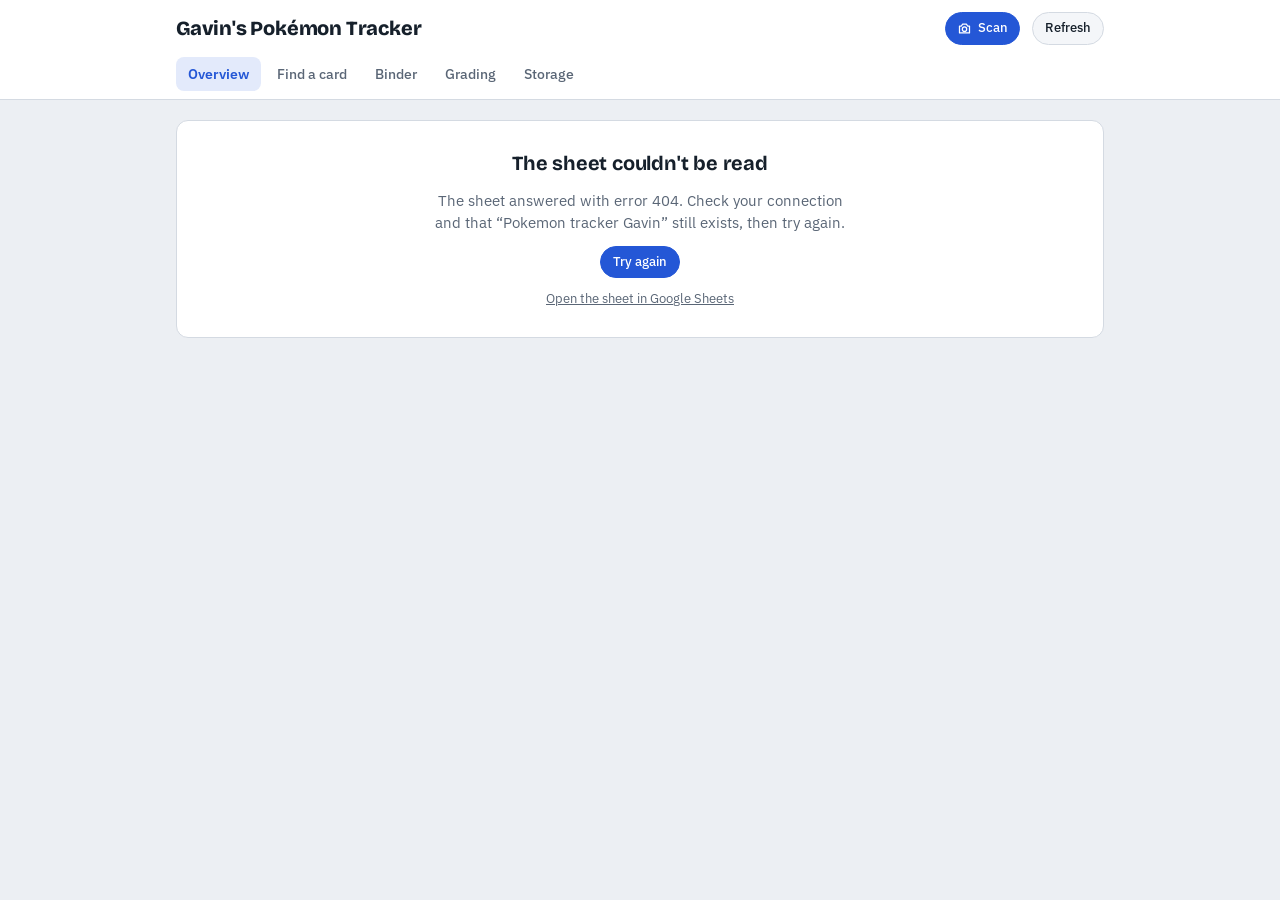
==== gavin/index.html @ ca518d1c "Storage units with jobs, move/keep-here, multi-binder view, daily TCGdex prices - Storage tab is a l" ====
<!DOCTYPE html>
<html lang="en">
<head>
<meta charset="utf-8">
<meta name="viewport" content="width=device-width, initial-scale=1, viewport-fit=cover">
<link rel="manifest" href="manifest.json">
<meta name="mobile-web-app-capable" content="yes">
<meta name="apple-mobile-web-app-capable" content="yes">
<meta name="apple-mobile-web-app-status-bar-style" content="black-translucent">
<meta name="apple-mobile-web-app-title" content="Gavin's Cards">
<meta name="theme-color" content="#FFFFFF" media="(prefers-color-scheme: light)">
<meta name="theme-color" content="#161D25" media="(prefers-color-scheme: dark)">
<link rel="apple-touch-icon" sizes="180x180" href="apple-touch-icon-v2.png">
<link rel="apple-touch-icon" sizes="512x512" href="icon-512.png">
<link rel="icon" type="image/png" sizes="192x192" href="icon-192.png">
<title>Gavin's Pokémon Tracker</title>
<link rel="preconnect" href="https://fonts.googleapis.com">
<link rel="preconnect" href="https://fonts.gstatic.com" crossorigin>
<link rel="stylesheet" href="https://fonts.googleapis.com/css2?family=Bricolage+Grotesque:opsz,wght@12..96,600;12..96,800&family=IBM+Plex+Mono:wght@400;500&family=IBM+Plex+Sans:wght@400;500;600&display=swap">
<!-- All styles and code are shared with Jeff's and Max's apps: ../app.css and ../app.js -->
<link rel="stylesheet" href="../app.css?v=st1">
</head>
<body>

<header>
  <div class="wrap">
    <div class="hd">
      <h1>Gavin's Pokémon Tracker</h1>
      <span class="stamp" id="stamp"></span>
      <button class="btn" id="refresh" type="button" aria-label="Refresh from Google Sheets">Refresh</button>
    </div>
    <nav class="tabs" role="tablist" aria-label="Sections">
      <button class="tab" role="tab" data-tab="overview" id="tab-overview">Overview</button>
      <button class="tab" role="tab" data-tab="collection" id="tab-collection">Find a card</button>
      <button class="tab" role="tab" data-tab="binder" id="tab-binder">Binder</button>
      <button class="tab" role="tab" data-tab="grading" id="tab-grading">Grading</button>
      <button class="tab" role="tab" data-tab="storage" id="tab-storage">Storage</button>
    </nav>
  </div>
</header>
<main class="wrap" id="main" aria-live="polite"></main>
<dialog id="detail" aria-label="Card details"></dialog>

<script>
window.PKT = {
  sheetName: "Pokemon tracker Gavin",
  sheetId: "1HpsaCnkQEG8fVA6-6OY5mquzTY_0RFFqA_N-cReuiIc",
  api: "PASTE_GAVIN_LINK", // Gavin's own Apps Script link
  photos: "photos/",  // gavin/photos/photos.json + Gavin's own photos
  store: "pkt-gavin"  // keeps Gavin's saved data apart from Jeff's and Max's
};
</script>
<script src="../app.js?v=st1"></script>

</body>
</html>
---- app.css ----
/* Layout: sticky header + tab rail, one centered 960px column; collection reads like a sleeve list, binder like a 9-pocket page */
:root{
  --bg:#ECEFF3; --surface:#FFFFFF; --surface-2:#F4F6F9; --ink:#16202B; --muted:#5A6676; --line:#D4DAE2;
  --accent:#2457D6; --accent-ink:#FFFFFF; --accent-soft:#E3EAFB;
  --t-top:#B8790F; --t-binder:#2457D6; --t-bulk:#6F7C8B; --t-sealed:#8248C2;
  --good:#1D8250; --warn:#A86D12; --bad:#C0392F;
  --foil-a:#7FD3E8; --foil-b:#C8A7F2; --foil-c:#F6D27A;
  --f-display:"Bricolage Grotesque", "Avenir Next", "Segoe UI", system-ui, sans-serif;
  --f-body:"IBM Plex Sans", "Segoe UI", system-ui, -apple-system, sans-serif;
  --f-mono:"IBM Plex Mono", ui-monospace, "SF Mono", Menlo, monospace;
  --r:12px;
}
@media (prefers-color-scheme: dark){:root:not([data-theme="light"]){
  --bg:#0E1319; --surface:#161D25; --surface-2:#1C242E; --ink:#E5EAF0; --muted:#93A0AF; --line:#2A3542;
  --accent:#7097FF; --accent-ink:#0E1319; --accent-soft:#1D2A47;
  --t-top:#E4AA3E; --t-binder:#7097FF; --t-bulk:#8E9AA8; --t-sealed:#B485EE;
  --good:#46C084; --warn:#E3A94B; --bad:#F27168;
  --foil-a:#3F9DB3; --foil-b:#8C68C4; --foil-c:#C49A3B;
  color-scheme:dark}}
:root[data-theme="dark"]{
  --bg:#0E1319; --surface:#161D25; --surface-2:#1C242E; --ink:#E5EAF0; --muted:#93A0AF; --line:#2A3542;
  --accent:#7097FF; --accent-ink:#0E1319; --accent-soft:#1D2A47;
  --t-top:#E4AA3E; --t-binder:#7097FF; --t-bulk:#8E9AA8; --t-sealed:#B485EE;
  --good:#46C084; --warn:#E3A94B; --bad:#F27168;
  --foil-a:#3F9DB3; --foil-b:#8C68C4; --foil-c:#C49A3B;
  color-scheme:dark}

*{box-sizing:border-box}
:root{padding-top:env(safe-area-inset-top,0px);padding-bottom:env(safe-area-inset-bottom,0px)}
[hidden]{display:none!important}
img{max-width:100%}
body{margin:0;background:var(--bg);color:var(--ink);font-family:var(--f-body);font-size:15px;line-height:1.45}
body::before{content:"";position:fixed;inset:0 0 auto;height:env(safe-area-inset-top,0px);z-index:10;background:var(--surface)}
.wrap{max-width:960px;margin:0 auto;padding-left:max(16px,env(safe-area-inset-left,0px));padding-right:max(16px,env(safe-area-inset-right,0px))}
h1,h2,h3{font-family:var(--f-display);text-wrap:balance;margin:0;letter-spacing:-.01em}
.num{font-family:var(--f-mono);font-variant-numeric:tabular-nums}
button{font:inherit;color:inherit;cursor:pointer}
:focus-visible{outline:2px solid var(--accent);outline-offset:2px;border-radius:6px}

/* header */
header{position:sticky;top:env(safe-area-inset-top,0px);z-index:5;background:var(--surface);border-bottom:1px solid var(--line)}
.hd{display:flex;align-items:center;gap:12px;padding-block:12px}
.hd h1{font-size:20px;font-weight:800;flex:1;min-width:0}
.hd .stamp{font-size:12px;color:var(--muted);white-space:nowrap}
.btn{display:inline-flex;align-items:center;gap:6px;border:1px solid var(--line);background:var(--surface-2);border-radius:999px;padding:6px 12px;font-size:13px;font-weight:500}
.btn:hover{border-color:var(--accent)}
.btn.primary{background:var(--accent);color:var(--accent-ink);border-color:var(--accent)}
.btn[disabled]{opacity:.55;cursor:default}
.spin{display:inline-block;width:12px;height:12px;border:2px solid currentColor;border-right-color:transparent;border-radius:50%;animation:sp .8s linear infinite}
@keyframes sp{to{transform:rotate(360deg)}}
nav.tabs{display:flex;gap:4px;overflow-x:auto;padding-bottom:8px;scrollbar-width:none}
nav.tabs::-webkit-scrollbar{display:none}
.tab{border:0;background:none;padding:7px 12px;border-radius:8px;font-size:14px;font-weight:500;color:var(--muted);white-space:nowrap}
.tab[aria-selected="true"]{background:var(--accent-soft);color:var(--accent);font-weight:600}

main{padding-block:20px 48px;display:flex;flex-direction:column;gap:20px}
section.panel{background:var(--surface);border:1px solid var(--line);border-radius:var(--r);padding:16px;min-width:0}
.panel h2{font-size:17px;font-weight:600;margin-bottom:12px}
.eyebrow{font-size:11px;letter-spacing:.08em;text-transform:uppercase;color:var(--muted);font-weight:600}
.muted{color:var(--muted)}
.note{font-size:13px;color:var(--muted)}
.grid2{display:grid;grid-template-columns:repeat(auto-fit,minmax(280px,1fr));gap:20px}

/* hero */
.hero{position:relative;overflow:hidden;border-radius:16px;padding:22px 20px;background:var(--surface);border:1px solid var(--line)}
.hero::before{content:"";position:absolute;inset:0 0 auto 0;height:5px;background:linear-gradient(100deg,var(--foil-a),var(--foil-b),var(--foil-c),var(--foil-a));background-size:300% 100%;animation:foil 9s linear infinite}
@keyframes foil{to{background-position:300% 0}}
.hero .big{font-family:var(--f-display);font-weight:800;font-size:clamp(38px,9vw,56px);line-height:1;margin-top:6px;font-variant-numeric:tabular-nums}
.hero .sub{display:flex;flex-wrap:wrap;gap:6px 18px;margin-top:12px;font-size:14px;color:var(--muted)}
.hero .sub b{color:var(--ink);font-family:var(--f-mono);font-weight:500}

/* tier breakdown */
.stack{display:flex;height:14px;border-radius:7px;overflow:hidden;background:var(--surface-2);margin-bottom:14px}
.stack span{height:100%}
.tiers{display:grid;grid-template-columns:repeat(auto-fit,minmax(190px,1fr));gap:10px}
.tier{display:grid;grid-template-columns:auto 1fr auto;gap:2px 10px;align-items:baseline;padding:10px 12px;background:var(--surface-2);border-radius:10px}
.tier i{width:10px;height:10px;border-radius:3px;align-self:center;grid-row:span 2}
.tier .l{font-weight:600}
.tier .v{font-family:var(--f-mono);text-align:right}
.tier .s{font-size:12px;color:var(--muted)}
.tier .c{font-size:12px;color:var(--muted);text-align:right;font-family:var(--f-mono)}
.c-top{background:var(--t-top)} .c-binder{background:var(--t-binder)} .c-bulk{background:var(--t-bulk)} .c-sealed{background:var(--t-sealed)} .c-other{background:var(--line)}

/* bars */
.bars{display:flex;flex-direction:column;gap:9px}
.bar{display:grid;grid-template-columns:minmax(0,9.5em) 1fr auto;gap:10px;align-items:center;font-size:13px}
.bar .n{overflow:hidden;text-overflow:ellipsis;white-space:nowrap}
.bar .t{height:8px;background:var(--surface-2);border-radius:4px;overflow:hidden}
.bar .t span{display:block;height:100%;background:var(--accent);border-radius:4px}
.bar .v{font-family:var(--f-mono);font-variant-numeric:tabular-nums;min-width:5.5em;text-align:right}

/* hits */
.hits{list-style:none;margin:0;padding:0;display:flex;flex-direction:column}
.hits li{display:grid;grid-template-columns:1fr auto;gap:2px 12px;padding:9px 0;border-top:1px solid var(--line)}
.hits li:first-child{border-top:0;padding-top:0}
.hits .nm{font-weight:600;min-width:0}
.hits .px{font-family:var(--f-mono);font-weight:500;text-align:right}
.hits .meta{font-size:12px;color:var(--muted);grid-column:1/-1}

/* collection */
.toolbar{display:flex;flex-direction:column;gap:10px}
.search{display:flex;align-items:center;gap:8px;background:var(--surface);border:1px solid var(--line);border-radius:10px;padding:0 12px}
.search:focus-within{border-color:var(--accent)}
.search input{flex:1;min-width:0;border:0;background:none;color:var(--ink);font:inherit;padding:11px 0;outline:none}
.chips{display:flex;gap:6px;flex-wrap:wrap}
.chip{border:1px solid var(--line);background:var(--surface);border-radius:999px;padding:5px 11px;font-size:13px;display:inline-flex;align-items:center;gap:6px}
.chip i{width:8px;height:8px;border-radius:50%}
.chip[aria-pressed="true"],.chip[aria-checked="true"]{border-color:var(--ink);background:var(--ink);color:var(--surface)}
.sortrow{display:flex;justify-content:space-between;align-items:center;gap:10px;flex-wrap:wrap;font-size:13px;color:var(--muted)}
.sortrow select{font:inherit;color:var(--ink);background:var(--surface);border:1px solid var(--line);border-radius:8px;padding:4px 8px}
.list{list-style:none;margin:0;padding:0;background:var(--surface);border:1px solid var(--line);border-radius:var(--r);overflow:hidden}
.row{display:grid;grid-template-columns:44px minmax(0,1fr) auto;gap:3px 14px;padding:12px 14px;border-top:1px solid var(--line);position:relative}
.row:first-child{border-top:0}
.row::before{content:"";position:absolute;left:0;top:10px;bottom:10px;width:3px;border-radius:0 3px 3px 0;background:var(--tc,var(--line))}
.row .nm{font-weight:600}
.row .meta{font-size:12.5px;color:var(--muted)}
.row .val{text-align:right}
.row .px{font-family:var(--f-mono);font-weight:500}
.row .qty{font-size:12px;color:var(--muted);font-family:var(--f-mono)}
.row .loc{grid-column:2/-1;display:flex;flex-wrap:wrap;gap:6px;align-items:center;margin-top:4px;font-size:12.5px}
.pin{display:inline-flex;align-items:center;gap:6px;background:var(--surface-2);border-radius:6px;padding:2px 8px;font-family:var(--f-mono);font-size:12px}
.pin i{width:7px;height:7px;border-radius:50%;background:var(--tc,var(--line))}
.flag{font-size:11.5px;font-weight:600;color:var(--warn);border:1px solid currentColor;border-radius:999px;padding:0 7px}
.t-top{--tc:var(--t-top)} .t-binder{--tc:var(--t-binder)} .t-bulk{--tc:var(--t-bulk)} .t-sealed{--tc:var(--t-sealed)}
.empty{padding:28px 16px;text-align:center;color:var(--muted)}

/* binder */
.pager{display:flex;align-items:center;gap:10px;justify-content:space-between;flex-wrap:wrap}
.pager .pg{font-family:var(--f-display);font-weight:800;font-size:22px}
.pages{display:flex;gap:5px;flex-wrap:wrap;margin-top:10px}
.pages button{width:30px;height:30px;border-radius:7px;border:1px solid var(--line);background:var(--surface);font-family:var(--f-mono);font-size:12px}
.pages button[aria-current="true"]{background:var(--accent);color:var(--accent-ink);border-color:var(--accent)}
.pages button.full{background:var(--surface-2)}
.sheet{display:grid;grid-template-columns:repeat(3,minmax(0,1fr));gap:8px;padding:10px;background:var(--surface-2);border-radius:14px;border:1px solid var(--line);max-width:560px;margin:14px auto 0}
.binder-wrap{perspective:1400px}
.sheet.flip-next{transform-origin:left center;animation:turn-next .5s ease-out}
.sheet.flip-prev{transform-origin:right center;animation:turn-prev .5s ease-out}
@keyframes turn-next{from{transform:rotateY(75deg);opacity:.2}to{transform:none;opacity:1}}
@keyframes turn-prev{from{transform:rotateY(-75deg);opacity:.2}to{transform:none;opacity:1}}
.slot{aspect-ratio:63/88;max-width:100%;border-radius:8px;background:var(--surface);border:1px solid var(--line);padding:8px;display:flex;flex-direction:column;gap:3px;min-width:0;overflow:hidden;position:relative}
.slot .sn{position:absolute;top:6px;right:7px;font-family:var(--f-mono);font-size:10px;color:var(--muted)}
.slot .nm{font-weight:600;font-size:12.5px;line-height:1.2;display:-webkit-box;-webkit-line-clamp:3;-webkit-box-orient:vertical;overflow:hidden;margin-top:12px}
.slot .meta{font-size:10.5px;color:var(--muted);line-height:1.25;overflow:hidden;text-overflow:ellipsis}
.slot .px{margin-top:auto;font-family:var(--f-mono);font-size:12px;font-weight:500}
.slot.open{border-style:dashed;background:transparent;align-items:center;justify-content:center;color:var(--muted);font-size:12px}
.slot.next{border-color:var(--accent);color:var(--accent);font-weight:600}
.slot.fill::after{content:"";position:absolute;inset:auto 0 0 0;height:3px;background:var(--t-binder);z-index:2}

/* storage */
.units{display:flex;flex-direction:column;gap:16px}
.unit{display:grid;grid-template-columns:1fr auto;gap:4px 12px}
.unit .l{font-weight:600}
.unit .r{font-family:var(--f-mono);font-size:13px;text-align:right}
.unit .s{grid-column:1/-1;font-size:12.5px;color:var(--muted)}
.unit .t{grid-column:1/-1;height:10px;background:var(--surface-2);border-radius:5px;overflow:hidden}
.unit .t span{display:block;height:100%}
.spots{display:grid;grid-template-columns:repeat(auto-fit,minmax(180px,1fr));gap:10px}
.spot{padding:12px;border-radius:10px;border:1px dashed var(--accent);background:var(--accent-soft)}
.spot .v{font-family:var(--f-display);font-weight:800;font-size:20px;color:var(--accent)}

/* grading */
.gcard{border:1px solid var(--line);border-radius:var(--r);padding:14px;display:flex;flex-direction:column;gap:10px;background:var(--surface)}
.gtop{display:flex;justify-content:space-between;gap:10px;align-items:flex-start}
.pill{font-size:11.5px;font-weight:700;letter-spacing:.06em;border-radius:999px;padding:3px 10px;white-space:nowrap}
.p-grade{background:var(--good);color:var(--surface)}
.p-gamble{background:var(--warn);color:var(--surface)}
.p-skip{background:var(--surface-2);color:var(--muted);border:1px solid var(--line)}
.gtbl{display:grid;grid-template-columns:repeat(3,minmax(0,1fr));gap:8px}
.gtbl div{background:var(--surface-2);border-radius:8px;padding:8px}
.gtbl .k{font-size:11px;color:var(--muted);text-transform:uppercase;letter-spacing:.06em}
.gtbl .v{font-family:var(--f-mono);font-weight:500}
.pos{color:var(--good)} .neg{color:var(--bad)}
.steps{display:flex;flex-wrap:wrap;gap:6px;font-size:12.5px}
.steps span{background:var(--surface-2);border-radius:6px;padding:3px 8px}

/* states */
.state{background:var(--surface);border:1px solid var(--line);border-radius:var(--r);padding:28px 20px;text-align:center;display:flex;flex-direction:column;gap:12px;align-items:center}
.state h2{font-size:20px}
.state p{margin:0;max-width:48ch;color:var(--muted)}
.skel{height:14px;border-radius:7px;background:var(--surface-2);animation:pulse 1.4s ease-in-out infinite}
@keyframes pulse{50%{opacity:.5}}
.secerr{font-size:13px;color:var(--warn);background:var(--surface-2);border-radius:8px;padding:8px 10px}
.spark{width:100%;height:auto;display:block}
.spark text{fill:var(--muted);font-family:var(--f-mono);font-size:11px}
a{color:var(--accent)}

/* card pictures */
.thumb{width:44px;aspect-ratio:63/88;border-radius:4px;background:var(--surface-2);overflow:hidden;flex:none;position:relative}
.thumb img,.art img,.dimg img{width:100%;height:100%;object-fit:cover;display:block}
.thumb.sm{width:34px}
.logo img{object-fit:contain;padding:12%}
.thumb.logo img{padding:6%}
.thumb:not(.has-img)::after{content:"";position:absolute;inset:30% 25%;border-radius:50%;border:2px solid var(--line)}
.tap{cursor:pointer;-webkit-tap-highlight-color:transparent}
.tap:active{background:var(--surface-2)}
.row .thumb{grid-row:span 2}
.hits.pics li{grid-template-columns:34px minmax(0,1fr) auto;align-items:center}
.hits.pics .thumb{grid-row:span 2;align-self:start}
.hits.pics .meta{grid-column:2/-1}
.slot .art{position:absolute;inset:0;z-index:1}
.slot .art:not(.has-img){opacity:0;pointer-events:none}
.slot .art.has-img ~ .sn{z-index:2;background:var(--surface);border-radius:4px;padding:0 4px;top:4px;right:4px}
.slot .art.has-img ~ .px{z-index:2;position:absolute;left:4px;bottom:6px;background:var(--surface);border-radius:4px;padding:1px 5px;font-size:11px}
/* Card details: kept clear of the phone's clock/notch and home bar; Close stays pinned at the top while scrolling */
:root{--sat:env(safe-area-inset-top,0px);--sab:env(safe-area-inset-bottom,0px)}
dialog#detail,dialog#scan{border:0;padding:0;border-radius:16px;background:var(--surface);color:var(--ink);width:min(420px,calc(100vw - 32px));
  position:fixed;inset:calc(var(--sat) + 16px) 0 calc(var(--sab) + 16px) 0;margin:auto;height:fit-content;
  max-height:calc(100dvh - var(--sat) - var(--sab) - 32px);overflow:auto;overscroll-behavior:contain}
dialog#detail::backdrop,dialog#scan::backdrop{background:rgba(5,10,15,.6)}
.dhead{display:flex;justify-content:flex-end;padding:10px;position:sticky;top:0;z-index:3;background:var(--surface)}
.dhead .btn{padding:8px 16px;font-size:14px}
.dimg{width:min(260px,68vw);aspect-ratio:63/88;margin:0 auto;border-radius:12px;overflow:hidden;background:var(--surface-2);position:relative}
.dimg:not(.has-img)::after{content:"No picture found";position:absolute;inset:0;display:grid;place-items:center;color:var(--muted);font-size:13px}
.dbody{padding:16px;display:flex;flex-direction:column;gap:12px}
.dbody h2{font-size:20px}
/* Scan cards: header button, then a sheet that walks photo → check the list → add */
#scanBtn{padding:6px 11px}
#scanBtn svg{flex:none}
@media (max-width:420px){.hd{gap:8px}.hd .stamp{display:none}}
dialog#scan{width:min(480px,calc(100vw - 24px))}
.shead{justify-content:space-between;align-items:center;border-bottom:1px solid var(--line);padding:10px 12px 10px 16px}
.shead h2{font-size:18px}
.sbody{gap:14px}
.btn.big{justify-content:center;padding:12px 16px;font-size:15px;border-radius:12px}
.field{display:flex;flex-direction:column;gap:4px;font-size:12px;color:var(--muted);min-width:0}
.field input,.field select{font:inherit;font-size:16px;color:var(--ink);background:var(--surface);border:1px solid var(--line);border-radius:8px;padding:8px 10px;width:100%;min-width:0}
.field input:focus,.field select:focus{border-color:var(--accent);outline:none}
.check{display:flex;align-items:center;gap:8px;font-size:13px;color:var(--ink)}
.check input{width:18px;height:18px}
.tips{margin:0;padding-left:18px;font-size:13px;color:var(--muted);display:flex;flex-direction:column;gap:4px}
.linkbtn{border:0;background:none;padding:0;color:var(--accent);font-size:inherit;text-decoration:underline}
.sphoto{width:100%;max-height:44vh;object-fit:contain;border-radius:10px;background:var(--surface-2)}
.sphoto.sm{max-height:150px}
.sbusy{display:flex;flex-direction:column;align-items:center;gap:4px;font-weight:500}
.sbusy p{margin:0}
.scards{display:flex;flex-direction:column;gap:10px}
.scard{border:1px solid var(--line);border-left:4px solid var(--tc,var(--line));border-radius:10px;padding:10px 12px;display:flex;flex-direction:column;gap:10px;background:var(--surface)}
.scard.skip{opacity:.55;border-left-color:var(--line)}
.scard.skip .nm{text-decoration:line-through}
.stop{display:grid;grid-template-columns:auto minmax(0,1fr) auto;gap:10px;align-items:start}
.stop .thumb{width:48px}
.stop .thumb:has(img)::after{display:none}
.tchoices{display:flex;flex-direction:column;gap:8px}
.tchoice{display:grid;grid-template-columns:auto minmax(0,1fr);gap:12px;align-items:center;text-align:left;width:100%;padding:10px 12px;border:1px solid var(--line);border-radius:10px;background:var(--surface);color:inherit;font:inherit;cursor:pointer}
.tchoice:active{background:var(--surface-2)}
.tchoice .thumb{width:56px}
.tchoice .thumb:has(img)::after{display:none}
.tchoice .sinfo{display:flex;flex-direction:column;gap:2px}
.sinfo .nm{font-weight:600;display:flex;flex-wrap:wrap;gap:4px 8px;align-items:center}
.sinfo .meta{font-size:12.5px;color:var(--muted)}
.flag.bad{color:var(--bad)}
.sflds{display:grid;grid-template-columns:1.2fr .8fr 1fr;gap:8px}
.sdest{display:flex;align-items:center;justify-content:space-between;gap:8px;flex-wrap:wrap;font-size:13px}
.snotes{margin:0;padding-left:16px;font-size:12.5px;color:var(--muted);display:flex;flex-direction:column;gap:3px}
.snotes:empty{display:none}
.snotes .warn,.note.warn{color:var(--warn)}
.sfix summary{font-size:13px;color:var(--accent);cursor:pointer}
.sfix[open]{display:flex;flex-direction:column;gap:8px}
.sfix .sflds{grid-template-columns:1fr 1fr}
.sbar{display:flex;gap:10px;position:sticky;bottom:0;background:var(--surface);padding:10px 0 2px;margin-top:-4px}
.sbar .btn{flex:1;justify-content:center;padding:11px 14px;font-size:15px;border-radius:12px}
.sdone h3{font-size:18px;margin-bottom:10px}
.sdone{display:flex;flex-direction:column;gap:12px}
.sacts{margin:0;padding:0;list-style:none;display:flex;flex-direction:column;gap:8px}
.sacts li{border-left:4px solid var(--tc,var(--line));padding:6px 10px;background:var(--surface-2);border-radius:0 8px 8px 0;font-size:14px}
.sacts li div{font-size:13px;color:var(--muted);margin-top:2px}
.blines{display:flex;flex-direction:column;gap:10px}
.bline{border:1px solid var(--line);border-radius:10px;padding:10px 12px;display:flex;flex-direction:column;gap:8px;background:var(--surface)}
.bhead{display:grid;grid-template-columns:minmax(0,1fr) auto;gap:8px;align-items:end}
.sflds.b2{grid-template-columns:1fr 1fr}
.field i{font-style:normal}
.bmode{border:0;margin:0;padding:0;display:flex;flex-direction:column;gap:6px}
.bmode legend{padding:0;margin-bottom:4px}
/* loading creatures (art in fx/, made from Jeff's Gemini video) */
.loadfx{position:fixed;left:50%;bottom:calc(22px + env(safe-area-inset-bottom,0px));transform:translateX(-50%);z-index:20;display:flex;align-items:center;gap:6px;padding:4px 24px 4px 8px;background:linear-gradient(120deg,#1B1533,#2A1E3F 55%,#3B2418);border:1px solid rgba(255,190,110,.3);border-radius:999px;box-shadow:0 8px 28px rgba(27,21,51,.45),0 0 18px rgba(242,138,30,.25);white-space:nowrap}
.loadfx[hidden]{display:none}
.fx-word{position:relative;display:inline-flex;font-family:var(--f-display);font-weight:800;font-size:18px;letter-spacing:.02em}
.fx-word span{display:inline-block;background:linear-gradient(180deg,#FFD45C 10%,#F28A1E 55%,#D6402B 95%);-webkit-background-clip:text;background-clip:text;color:transparent;animation:fx-letter 3.6s linear infinite backwards;animation-delay:calc(var(--i) * .08s)}
.fx-ball{position:absolute;left:0;top:50%;width:12px;height:12px;margin:-6px 0 0 -6px;border-radius:50%;background:radial-gradient(circle,#FFF6D6 0 25%,#FFC83D 45%,#F28A1E 68%,rgba(214,64,43,0) 72%);box-shadow:0 0 10px 3px rgba(255,170,40,.55),-8px 0 7px -1px rgba(242,138,30,.6);opacity:0;animation:fx-ball 3.6s linear infinite}
.fx-ash{position:absolute;left:var(--x);top:45%;width:3px;height:3px;border-radius:50%;background:#9A9A9A;opacity:0;animation:fx-ash 3.6s ease-out infinite backwards;animation-delay:var(--d)}
@keyframes fx-letter{
  0%,23%{opacity:0;transform:translateY(4px) scale(.5);filter:grayscale(0) brightness(2.2) blur(1.5px) drop-shadow(0 0 0 #FFC83D)}
  27%{opacity:1;transform:translateY(0) scale(1.15);filter:grayscale(0) brightness(1.8) blur(0) drop-shadow(0 0 5px #FFC83D)}
  33%,62%{opacity:1;transform:translateY(0) scale(1);filter:grayscale(0) brightness(1) blur(0) drop-shadow(0 0 2px #F28A1E)}
  72%{opacity:1;transform:translateY(0) scale(1);filter:grayscale(1) brightness(.8) blur(0) drop-shadow(0 0 0 #F28A1E)}
  86%,100%{opacity:0;transform:translateY(-10px) scale(1.08);filter:grayscale(1) brightness(.8) blur(2.5px) drop-shadow(0 0 0 #F28A1E)}
}
@keyframes fx-ball{0%,21%{left:-10px;opacity:0;transform:scale(.4)}24%{left:-4px;opacity:1;transform:scale(1)}46%{left:100%;opacity:1;transform:scale(1)}50%,100%{left:100%;opacity:0;transform:scale(1.8)}}
@keyframes fx-ash{0%,68%{opacity:0;transform:translate(0,0)}74%{opacity:.9}96%,100%{opacity:0;transform:translate(-6px,-18px)}}
.sr{position:absolute;width:1px;height:1px;overflow:hidden;clip-path:inset(50%);white-space:nowrap}
.phx{position:relative;flex:none;width:100px;height:123px;margin:-52px -6px -14px -6px;animation:phx-seq 3.6s cubic-bezier(.45,0,.3,1) infinite}
.phx-sprite{position:absolute;inset:0;background:url(fx/phoenix-fly.webp) 0 0/2200% 100% no-repeat;animation:phx-flap .92s steps(22,jump-none) infinite}
.phx-glow{position:absolute;left:12%;top:22%;width:76%;height:60%;border-radius:50%;background:radial-gradient(closest-side,rgba(255,170,60,.65),rgba(242,90,30,.25) 60%,transparent);animation:phx-glow .9s ease-in-out infinite alternate}
.phx-ember{position:absolute;left:44%;top:70%;width:4px;height:4px;border-radius:50%;background:#FFC83D;box-shadow:0 0 6px 2px rgba(255,150,40,.7);opacity:0;animation:phx-ember 1.4s ease-out infinite}
.phx-ember:nth-of-type(4){left:36%;animation-delay:-.45s;background:#FFF3C4}
.phx-ember:nth-of-type(5){left:52%;animation-delay:-.9s}
@keyframes phx-seq{0%{transform:translate(0,0) rotate(0)}8%{transform:translate(0,-10px) rotate(-180deg)}16%{transform:translate(0,0) rotate(-360deg)}20%{transform:translate(-3px,1px) rotate(-352deg)}24%{transform:translate(5px,0) rotate(-368deg)}32%,100%{transform:translate(0,0) rotate(-360deg)}}
@keyframes phx-flap{to{background-position:100% 0}}
@keyframes phx-glow{to{opacity:.55;transform:scale(1.12)}}
@keyframes phx-ember{0%{transform:translate(0,0);opacity:0}20%{opacity:1}100%{transform:translate(-10px,-46px);opacity:0}}
.rju{display:block;width:100%;max-width:340px;aspect-ratio:5/4;object-fit:cover;border-radius:16px;background:#0B1022;box-shadow:0 0 0 1px rgba(95,212,255,.35),0 10px 30px rgba(47,111,228,.35)}
.rju-stage{position:relative;width:100%;max-width:340px;aspect-ratio:16/10;border-radius:16px;overflow:hidden;background:radial-gradient(ellipse at 50% 88%,#2A3F7A 0%,#16224A 48%,#0B1022 100%);box-shadow:0 0 0 1px rgba(95,212,255,.35),0 10px 30px rgba(47,111,228,.35)}
.rju-run{position:absolute;left:5%;width:90%;bottom:13%;filter:drop-shadow(0 0 6px rgba(95,212,255,.55))}
.rju-shadow{position:absolute;left:18%;width:64%;bottom:9%;height:9%;border-radius:50%;background:radial-gradient(closest-side,rgba(0,0,0,.55),transparent)}
.rju-streak{position:absolute;left:-30%;width:160%;bottom:12%;height:2px;-webkit-mask-image:linear-gradient(90deg,transparent 15%,#000 35%,#000 65%,transparent 85%);mask-image:linear-gradient(90deg,transparent 15%,#000 35%,#000 65%,transparent 85%);background:repeating-linear-gradient(90deg,rgba(95,212,255,.75) 0 22px,transparent 22px 70px);animation:rju-ground .35s linear infinite}
.rju-streak+.rju-streak{bottom:6%;opacity:.6;background:repeating-linear-gradient(90deg,rgba(255,200,61,.8) 0 12px,transparent 12px 35px);animation-duration:.25s}
@keyframes rju-ground{to{transform:translateX(70px)}}
@media (prefers-reduced-motion:reduce){*{animation:none!important}}
/* remove */
.btn.rmbtn{color:var(--bad);border-color:var(--bad);background:transparent}
.rmbox{border:1px solid var(--bad);border-radius:12px;padding:12px;display:flex;flex-direction:column;gap:10px}
.rmbox h3{font-size:16px;margin:0}
.rmbar{display:flex;gap:10px}
.rmwhy{display:flex;flex-wrap:wrap;gap:6px}
.rmwhy .chip{padding:8px 13px;font-size:14px}
.rmbar .btn{flex:1;justify-content:center;padding:11px 14px;font-size:15px;border-radius:12px}
.btn.rmgo{background:var(--bad);border-color:var(--bad);color:#fff}
.rmdone{margin:0;font-weight:600;color:var(--good)}
.sheet{grid-template-columns:repeat(var(--cols,3),minmax(0,1fr))}
.unit .dot{display:inline-block;width:9px;height:9px;border-radius:50%;margin-right:7px;vertical-align:1px}
.unit .ubar{grid-column:1/-1;display:flex;gap:6px;justify-content:flex-end}
.unit .ubar .btn{padding:5px 10px}
.mvflag{display:flex;flex-direction:column;gap:8px;padding:10px 12px;border:1px solid var(--warn);border-radius:10px;background:var(--surface-2)}
.panel>.chips{margin-bottom:10px}
.mvbox{border-color:var(--line)}
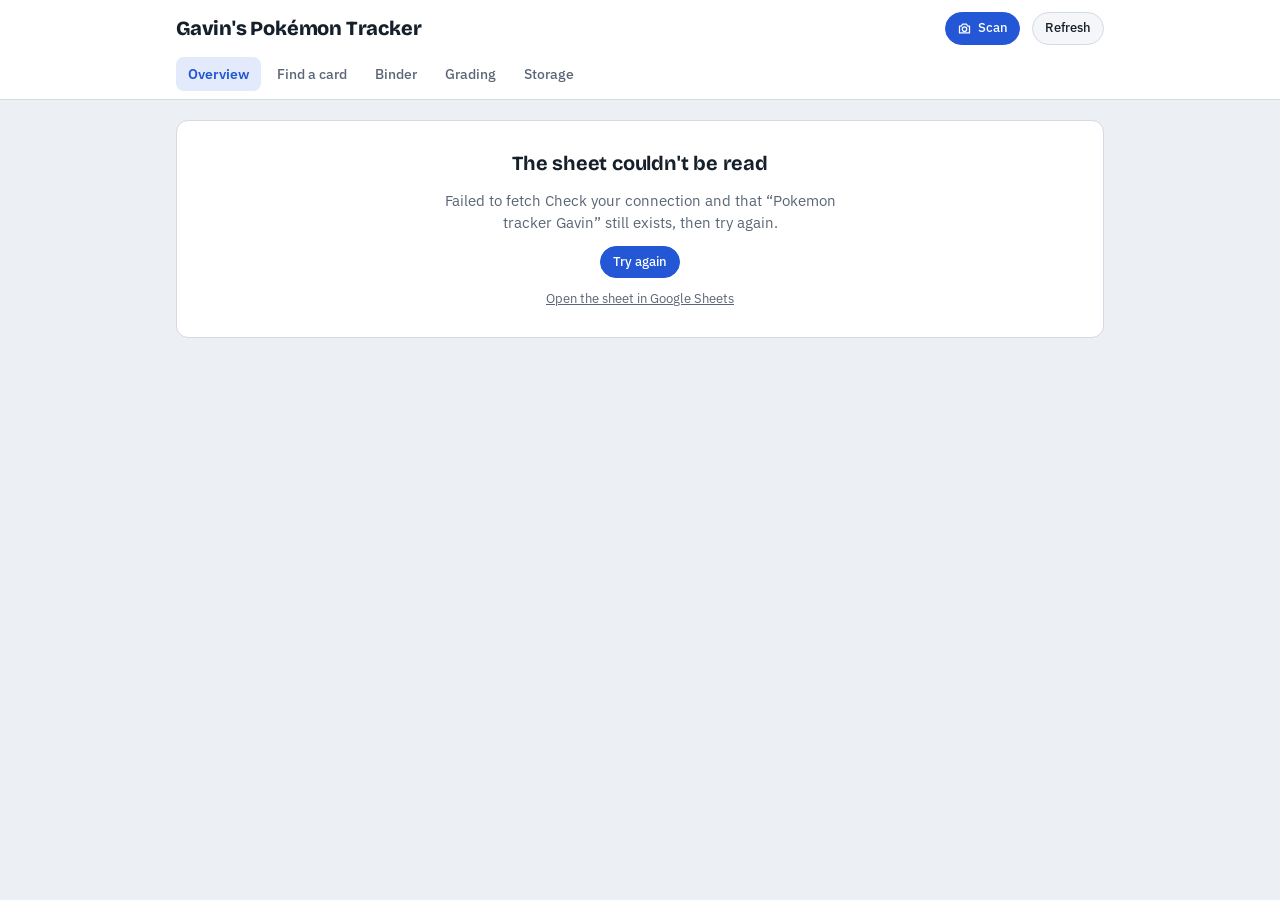
==== commit 9b473907: "Connect Gavin's app to his Apps Script link Co-Authored-By: Claude Opus 5.5 <noreply@anthropic.com> " ====
--- a/gavin/index.html
+++ b/gavin/index.html
@@ -45,7 +45,7 @@
 window.PKT = {
   sheetName: "Pokemon tracker Gavin",
   sheetId: "1HpsaCnkQEG8fVA6-6OY5mquzTY_0RFFqA_N-cReuiIc",
-  api: "PASTE_GAVIN_LINK", // Gavin's own Apps Script link
+  api: "https://script.google.com/macros/s/AKfycbyIdLYTTNOUkLgRpsboYfLkm_Ruwsh5gl56uSEXzqiKUVWhmEIHR7ooBSF1iBuuMDMN/exec", // Gavin's own Apps Script link
   photos: "photos/",  // gavin/photos/photos.json + Gavin's own photos
   store: "pkt-gavin"  // keeps Gavin's saved data apart from Jeff's and Max's
 };
